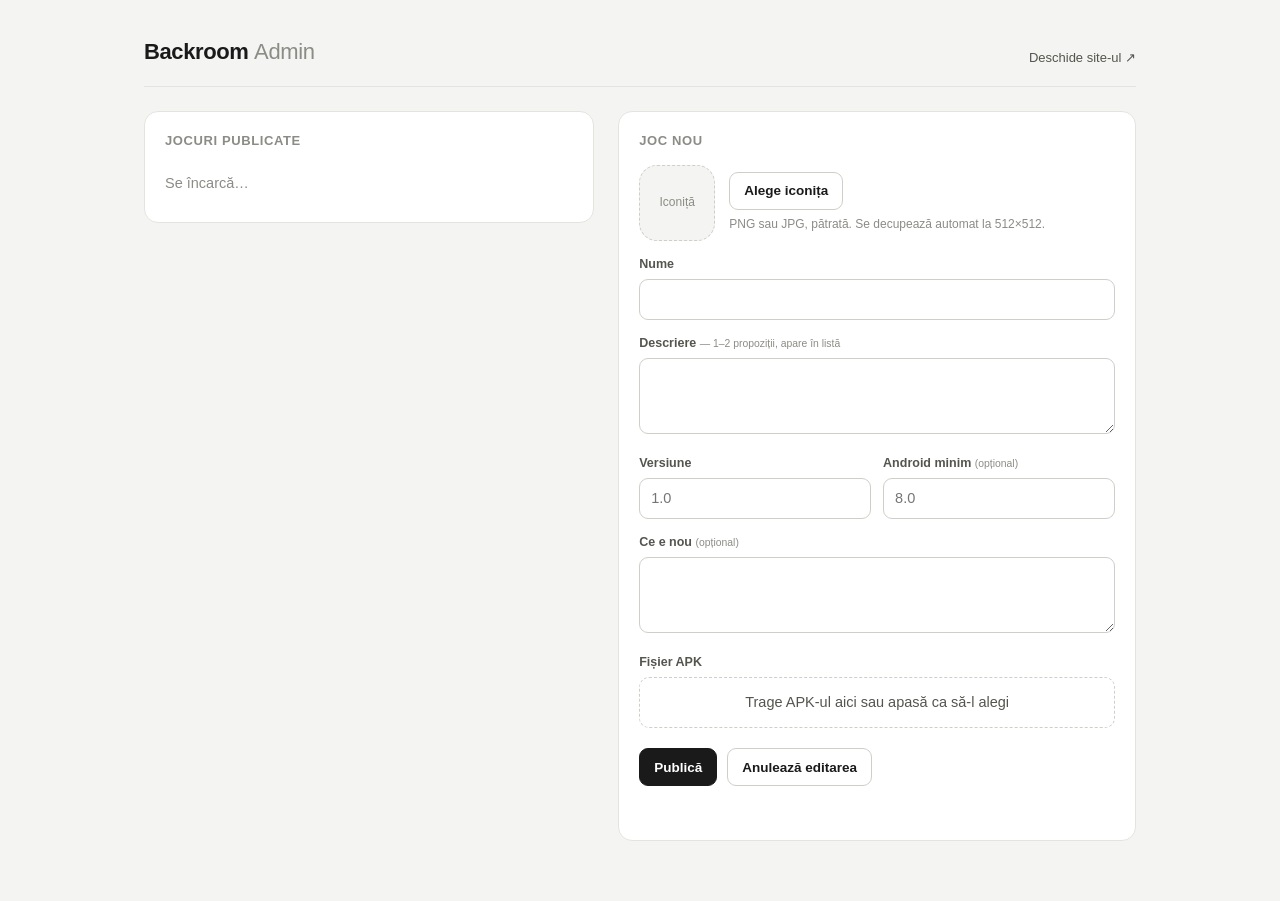
==== admin/admin.html @ 14b81a72 "Backroom: site + admin local Co-Authored-By: Claude Opus 5.5 <noreply@anthropic.com>" ====
<!doctype html>
<html lang="ro">
<head>
<meta charset="utf-8">
<meta name="viewport" content="width=device-width, initial-scale=1">
<title>Backroom Admin</title>
<style>
  :root { --bg:#f4f4f2; --card:#fff; --line:#e4e4df; --strong:#cfcfc8; --text:#1a1a1a; --soft:#55554f; --muted:#8c8c86; --danger:#b42318; --ok:#3d5a35; }
  * { box-sizing: border-box; }
  body { margin:0; background:var(--bg); color:var(--text); font:14.5px/1.45 -apple-system,BlinkMacSystemFont,"Segoe UI",Inter,Roboto,sans-serif; -webkit-font-smoothing:antialiased; }
  .wrap { max-width: 1040px; margin: 0 auto; padding: 36px 24px 60px; }
  header { display:flex; justify-content:space-between; align-items:flex-end; border-bottom:1px solid var(--line); padding-bottom:18px; margin-bottom:24px; }
  h1 { margin:0; font-size:22px; letter-spacing:-.4px; font-weight:650; }
  h1 span { color:var(--muted); font-weight:450; }
  header a { color:var(--soft); font-size:13px; }
  .cols { display:grid; grid-template-columns: 1fr 1.15fr; gap: 24px; align-items:start; }
  @media (max-width: 820px) { .cols { grid-template-columns: 1fr; } }
  .panel { background:var(--card); border:1px solid var(--line); border-radius:14px; padding:20px; }
  h2 { margin:0 0 14px; font-size:13px; text-transform:uppercase; letter-spacing:.6px; color:var(--muted); font-weight:600; }
  .row { display:flex; align-items:center; gap:12px; padding:10px 0; border-top:1px solid var(--line); }
  .row:first-of-type { border-top:none; }
  .row img { width:44px; height:44px; border-radius:11px; object-fit:cover; background:var(--line); flex:none; }
  .row .t { flex:1; min-width:0; }
  .row .n { font-weight:600; white-space:nowrap; overflow:hidden; text-overflow:ellipsis; }
  .row .m { color:var(--muted); font-size:12.5px; }
  .row.sel { background:#f7f7f4; margin:0 -20px; padding:10px 20px; }
  .empty { color:var(--muted); padding:8px 0; }
  label { display:block; font-size:12.5px; font-weight:600; color:var(--soft); margin:14px 0 6px; }
  label small { font-weight:400; color:var(--muted); }
  input[type=text], textarea { width:100%; font:inherit; padding:9px 11px; border:1px solid var(--strong); border-radius:9px; background:#fff; color:var(--text); }
  input[type=text]:focus, textarea:focus { outline:2px solid #1a1a1a22; border-color:var(--text); }
  textarea { min-height:76px; resize:vertical; }
  .two { display:grid; grid-template-columns:1fr 1fr; gap:12px; }
  .iconpick { display:flex; gap:14px; align-items:center; }
  .iconpick .prev { width:76px; height:76px; border-radius:18px; background:var(--bg); border:1px dashed var(--strong); display:flex; align-items:center; justify-content:center; color:var(--muted); font-size:12px; overflow:hidden; flex:none; }
  .iconpick .prev img { width:100%; height:100%; object-fit:cover; }
  .drop { border:1px dashed var(--strong); border-radius:10px; padding:14px; color:var(--soft); text-align:center; cursor:pointer; }
  .drop.has { border-style:solid; color:var(--text); text-align:left; }
  .drop.over { border-color:var(--text); background:#fafaf8; }
  .btn { display:inline-flex; align-items:center; justify-content:center; gap:6px; min-height:38px; padding:0 14px; border-radius:9px; border:1px solid var(--strong); background:#fff; color:var(--text); font:inherit; font-weight:600; font-size:13.5px; cursor:pointer; }
  .btn:hover { border-color:var(--text); }
  .btn.primary { background:#1a1a1a; border-color:#1a1a1a; color:#fff; }
  .btn.danger { color:var(--danger); }
  .btn.sm { min-height:30px; padding:0 10px; font-size:12.5px; }
  .btn:disabled { opacity:.5; cursor:default; }
  .actions { display:flex; gap:10px; margin-top:20px; align-items:center; }
  .status { margin-top:14px; font-size:13px; color:var(--soft); min-height:20px; }
  .status.err { color:var(--danger); }
  .status.ok { color:var(--ok); }
  .bar { height:4px; background:var(--line); border-radius:4px; overflow:hidden; margin-top:10px; display:none; }
  .bar i { display:block; height:100%; width:0; background:#1a1a1a; transition:width .2s; }
  .bar.ind i { width:30%; animation: slide 1.1s ease-in-out infinite; }
  @keyframes slide { from { transform:translateX(-100%); } to { transform:translateX(340%); } }
  input[type=file] { display:none; }
</style>
</head>
<body>
<div class="wrap">
  <header>
    <h1>Backroom <span>Admin</span></h1>
    <a id="site" target="_blank" rel="noopener">Deschide site-ul ↗</a>
  </header>

  <div class="cols">
    <section class="panel">
      <h2>Jocuri publicate</h2>
      <div id="games"><div class="empty">Se încarcă…</div></div>
    </section>

    <section class="panel">
      <h2 id="formTitle">Joc nou</h2>
      <form id="form" autocomplete="off">
        <div class="iconpick">
          <div class="prev" id="iconPrev">Iconiță</div>
          <div>
            <button type="button" class="btn" id="iconBtn">Alege iconița</button>
            <div style="color:var(--muted);font-size:12px;margin-top:6px">PNG sau JPG, pătrată. Se decupează automat la 512×512.</div>
          </div>
          <input type="file" id="iconFile" accept="image/png,image/jpeg,image/webp">
        </div>

        <label>Nume</label>
        <input type="text" id="name" maxlength="60" required>

        <label>Descriere <small>— 1–2 propoziții, apare în listă</small></label>
        <textarea id="description" maxlength="600"></textarea>

        <div class="two">
          <div><label>Versiune</label><input type="text" id="version" placeholder="1.0" maxlength="20" required></div>
          <div><label>Android minim <small>(opțional)</small></label><input type="text" id="minAndroid" placeholder="8.0" maxlength="10"></div>
        </div>

        <label>Ce e nou <small>(opțional)</small></label>
        <textarea id="changelog" maxlength="2000"></textarea>

        <label>Fișier APK <small id="apkHint"></small></label>
        <div class="drop" id="drop">Trage APK-ul aici sau apasă ca să-l alegi</div>
        <input type="file" id="apkFile" accept=".apk,application/vnd.android.package-archive">

        <div class="actions">
          <button type="submit" class="btn primary" id="submit">Publică</button>
          <button type="button" class="btn" id="cancel" hidden>Anulează editarea</button>
        </div>
        <div class="bar" id="bar"><i></i></div>
        <div class="status" id="status"></div>
      </form>
    </section>
  </div>
</div>

<script>
const $ = (id) => document.getElementById(id);
let games = [], editing = null, iconData = null, apk = null, working = false;

const mb = (b) => (b / 1048576).toFixed(1).replace(".", ",") + " MB";
const esc = (s) => String(s ?? "").replace(/[&<>"']/g, (c) => ({ "&":"&amp;","<":"&lt;",">":"&gt;",'"':"&quot;","'":"&#39;" })[c]);

function status(msg, kind = "") { const s = $("status"); s.textContent = msg; s.className = "status " + kind; }
function bar(mode, pct) {
  const b = $("bar"); b.style.display = mode ? "block" : "none";
  b.classList.toggle("ind", mode === "ind");
  b.firstElementChild.style.width = mode === "pct" ? pct + "%" : "";
}

async function load() {
  const r = await fetch("/api/games"); const d = await r.json();
  games = (d.games || []).sort((a, b) => (b.updated || "").localeCompare(a.updated || ""));
  $("site").href = d.site;
  render();
}

function render() {
  const el = $("games");
  if (!games.length) { el.innerHTML = '<div class="empty">Niciun joc încă. Adaugă primul din formular.</div>'; return; }
  el.innerHTML = games.map((g) => `
    <div class="row ${editing && editing.id === g.id ? "sel" : ""}">
      <img src="/${esc(g.icon)}" alt="">
      <div class="t"><div class="n">${esc(g.name)}</div><div class="m">v${esc(g.version)} · ${mb(g.size || 0)} · ${esc(g.updated)}</div></div>
      <button class="btn sm" data-edit="${esc(g.id)}">Editează</button>
      <button class="btn sm danger" data-del="${esc(g.id)}">Șterge</button>
    </div>`).join("");
}

$("games").addEventListener("click", async (e) => {
  const ed = e.target.dataset.edit, del = e.target.dataset.del;
  if (ed) startEdit(games.find((g) => g.id === ed));
  if (del && !working) {
    const g = games.find((x) => x.id === del);
    if (!e.target.dataset.confirm) { e.target.dataset.confirm = 1; e.target.textContent = "Sigur?"; return; }
    working = true; status(`Se șterge ${g.name}…`); bar("ind");
    const r = await fetch("/api/delete", { method: "POST", headers: { "Content-Type": "application/json" }, body: JSON.stringify({ id: del }) });
    const d = await r.json(); working = false; bar();
    if (!r.ok) return status(d.error, "err");
    if (editing && editing.id === del) resetForm();
    status(`${g.name} a fost șters. Site-ul se actualizează în ~1 minut.`, "ok");
    load();
  }
});

function startEdit(g) {
  editing = g; iconData = null; apk = null;
  $("formTitle").textContent = "Editează · " + g.name;
  $("name").value = g.name; $("description").value = g.description || ""; $("version").value = g.version;
  $("minAndroid").value = g.minAndroid || ""; $("changelog").value = g.changelog || "";
  $("iconPrev").innerHTML = `<img src="/${esc(g.icon)}">`;
  $("drop").textContent = "Păstrează APK-ul actual, sau trage aici o versiune nouă"; $("drop").className = "drop";
  $("apkHint").textContent = "(opțional la editare)";
  $("cancel").hidden = false; $("submit").textContent = "Salvează";
  status(""); render(); window.scrollTo({ top: 0, behavior: "smooth" });
}

function resetForm() {
  editing = null; iconData = null; apk = null; $("form").reset();
  $("formTitle").textContent = "Joc nou"; $("iconPrev").textContent = "Iconiță";
  $("drop").textContent = "Trage APK-ul aici sau apasă ca să-l alegi"; $("drop").className = "drop";
  $("apkHint").textContent = ""; $("cancel").hidden = true; $("submit").textContent = "Publică"; render();
}
$("cancel").onclick = () => { resetForm(); status(""); };

$("iconBtn").onclick = () => $("iconFile").click();
$("iconPrev").onclick = () => $("iconFile").click();
$("iconFile").onchange = (e) => {
  const f = e.target.files[0]; if (!f) return;
  const img = new Image();
  img.onload = () => {
    const c = document.createElement("canvas"); c.width = c.height = 512;
    const s = Math.min(img.width, img.height);
    c.getContext("2d").drawImage(img, (img.width - s) / 2, (img.height - s) / 2, s, s, 0, 0, 512, 512);
    iconData = c.toDataURL("image/png");
    $("iconPrev").innerHTML = `<img src="${iconData}">`;
    URL.revokeObjectURL(img.src);
  };
  img.src = URL.createObjectURL(f);
};

function setApk(f) {
  if (!f) return;
  if (!/\.apk$/i.test(f.name)) return status("Fișierul trebuie să fie .apk", "err");
  apk = f; $("drop").className = "drop has"; $("drop").textContent = `${f.name} · ${mb(f.size)}`; status("");
}
$("drop").onclick = () => $("apkFile").click();
$("apkFile").onchange = (e) => setApk(e.target.files[0]);
["dragover", "dragenter"].forEach((t) => $("drop").addEventListener(t, (e) => { e.preventDefault(); $("drop").classList.add("over"); }));
["dragleave", "drop"].forEach((t) => $("drop").addEventListener(t, () => $("drop").classList.remove("over")));
$("drop").addEventListener("drop", (e) => { e.preventDefault(); setApk(e.dataTransfer.files[0]); });

function uploadApk(file) {
  return new Promise((resolve, reject) => {
    const x = new XMLHttpRequest();
    x.open("POST", "/api/apk");
    x.upload.onprogress = (e) => e.lengthComputable && bar("pct", (e.loaded / e.total) * 100);
    x.onload = () => x.status === 200 ? resolve(JSON.parse(x.responseText).tmp) : reject(new Error("Copierea APK-ului a eșuat."));
    x.onerror = () => reject(new Error("Copierea APK-ului a eșuat."));
    x.send(file);
  });
}

$("form").onsubmit = async (e) => {
  e.preventDefault();
  if (working) return;
  if (!editing && !iconData) return status("Alege o iconiță.", "err");
  if (!editing && !apk) return status("Alege fișierul APK.", "err");
  working = true; $("submit").disabled = true;
  try {
    let apkTmp = null;
    if (apk) { status("Se pregătește APK-ul…"); apkTmp = await uploadApk(apk); }
    status(apk ? `Se urcă pe GitHub (${mb(apk.size)})… poate dura câteva minute.` : "Se salvează…");
    bar("ind");
    const r = await fetch("/api/publish", {
      method: "POST", headers: { "Content-Type": "application/json" },
      body: JSON.stringify({
        id: editing && editing.id, name: $("name").value, description: $("description").value,
        version: $("version").value, minAndroid: $("minAndroid").value, changelog: $("changelog").value,
        icon: iconData, apkTmp,
      }),
    });
    const d = await r.json();
    if (!r.ok) throw new Error(d.error);
    const name = d.name;
    resetForm();
    status(`${name} e publicat. Apare pe site în ~1 minut.`, "ok");
    load();
  } catch (err) { status(err.message, "err"); }
  finally { working = false; $("submit").disabled = false; bar(); }
};

load();
</script>
</body>
</html>
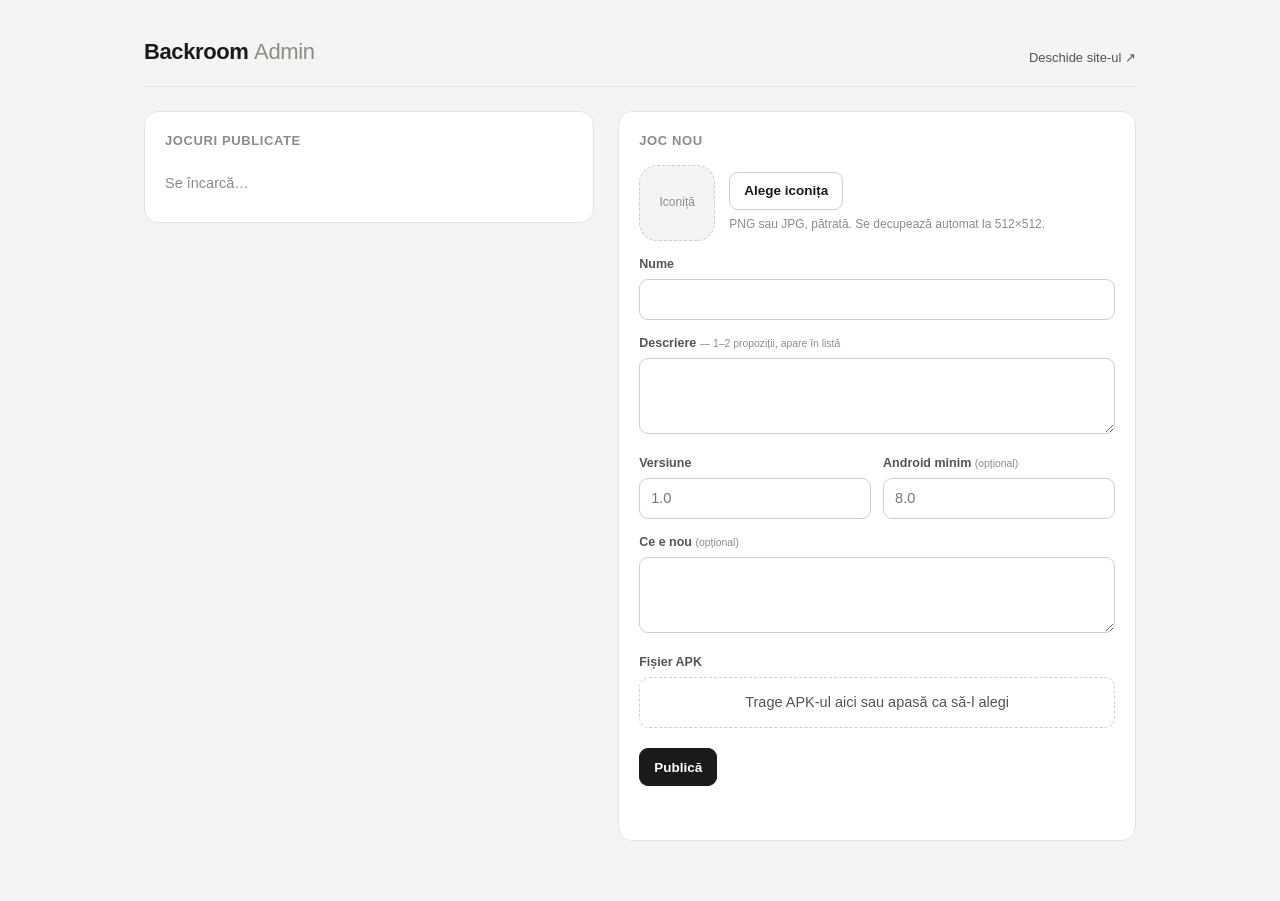
==== commit 8222b5c8: "Ascunde corect elementele [hidden] Co-Authored-By: Claude Opus 5.5 <noreply@anthropic.com>" ====
--- a/admin/admin.html
+++ b/admin/admin.html
@@ -7,6 +7,7 @@
 <style>
   :root { --bg:#f4f4f2; --card:#fff; --line:#e4e4df; --strong:#cfcfc8; --text:#1a1a1a; --soft:#55554f; --muted:#8c8c86; --danger:#b42318; --ok:#3d5a35; }
   * { box-sizing: border-box; }
+  [hidden] { display: none !important; }
   body { margin:0; background:var(--bg); color:var(--text); font:14.5px/1.45 -apple-system,BlinkMacSystemFont,"Segoe UI",Inter,Roboto,sans-serif; -webkit-font-smoothing:antialiased; }
   .wrap { max-width: 1040px; margin: 0 auto; padding: 36px 24px 60px; }
   header { display:flex; justify-content:space-between; align-items:flex-end; border-bottom:1px solid var(--line); padding-bottom:18px; margin-bottom:24px; }
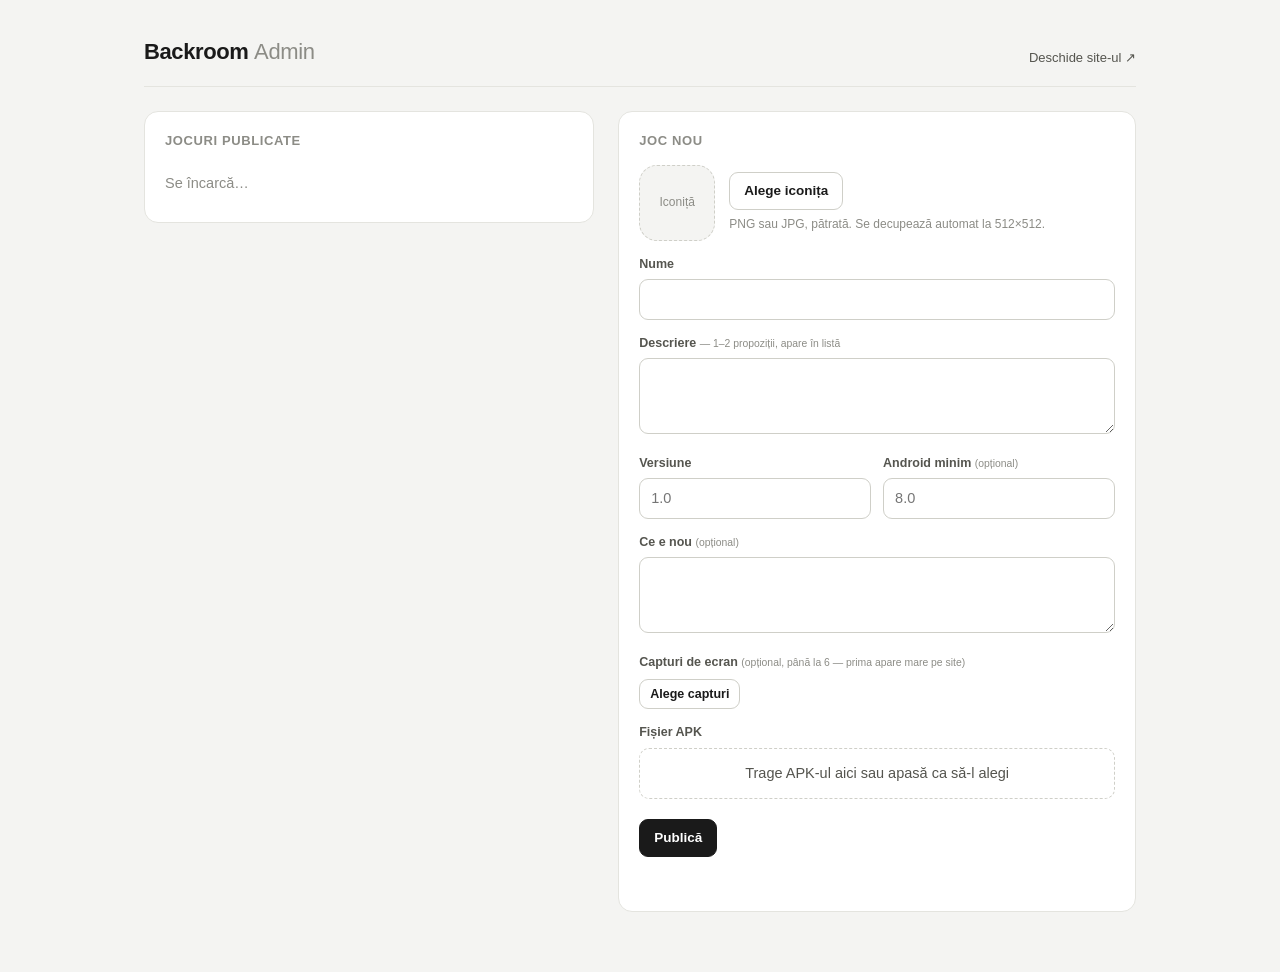
==== commit 6fe44b18: "Pagina mai bogată: joc evidențiat, statistici, podea neon, plajă, capturi de ecran Co-Authored-By: C" ====
--- a/admin/admin.html
+++ b/admin/admin.html
@@ -53,6 +53,9 @@
   .bar.ind i { width:30%; animation: slide 1.1s ease-in-out infinite; }
   @keyframes slide { from { transform:translateX(-100%); } to { transform:translateX(340%); } }
   input[type=file] { display:none; }
+  .shots { display:flex; gap:8px; overflow-x:auto; }
+  .shots img { height:120px; border-radius:8px; border:1px solid var(--line); flex:none; }
+  .shots:empty { display:none; }
 </style>
 </head>
 <body>
@@ -94,6 +97,14 @@
         <label>Ce e nou <small>(opțional)</small></label>
         <textarea id="changelog" maxlength="2000"></textarea>
 
+        <label>Capturi de ecran <small>(opțional, până la 6 — prima apare mare pe site)</small></label>
+        <div class="shots" id="shots"></div>
+        <div class="actions" style="margin-top:8px">
+          <button type="button" class="btn sm" id="shotsBtn">Alege capturi</button>
+          <button type="button" class="btn sm" id="shotsClear" hidden>Scoate capturile</button>
+        </div>
+        <input type="file" id="shotsFile" accept="image/png,image/jpeg,image/webp" multiple>
+
         <label>Fișier APK <small id="apkHint"></small></label>
         <div class="drop" id="drop">Trage APK-ul aici sau apasă ca să-l alegi</div>
         <input type="file" id="apkFile" accept=".apk,application/vnd.android.package-archive">
@@ -111,7 +122,7 @@
 
 <script>
 const $ = (id) => document.getElementById(id);
-let games = [], editing = null, iconData = null, apk = null, working = false;
+let games = [], editing = null, iconData = null, apk = null, working = false, shots = null;
 
 const mb = (b) => (b / 1048576).toFixed(1).replace(".", ",") + " MB";
 const esc = (s) => String(s ?? "").replace(/[&<>"']/g, (c) => ({ "&":"&amp;","<":"&lt;",">":"&gt;",'"':"&quot;","'":"&#39;" })[c]);
@@ -159,7 +170,8 @@
 });
 
 function startEdit(g) {
-  editing = g; iconData = null; apk = null;
+  editing = g; iconData = null; apk = null; shots = null;
+  renderShots((g.screenshots || []).map((u) => "/" + u));
   $("formTitle").textContent = "Editează · " + g.name;
   $("name").value = g.name; $("description").value = g.description || ""; $("version").value = g.version;
   $("minAndroid").value = g.minAndroid || ""; $("changelog").value = g.changelog || "";
@@ -171,7 +183,7 @@
 }
 
 function resetForm() {
-  editing = null; iconData = null; apk = null; $("form").reset();
+  editing = null; iconData = null; apk = null; shots = null; renderShots([]); $("form").reset();
   $("formTitle").textContent = "Joc nou"; $("iconPrev").textContent = "Iconiță";
   $("drop").textContent = "Trage APK-ul aici sau apasă ca să-l alegi"; $("drop").className = "drop";
   $("apkHint").textContent = ""; $("cancel").hidden = true; $("submit").textContent = "Publică"; render();
@@ -192,6 +204,27 @@
     URL.revokeObjectURL(img.src);
   };
   img.src = URL.createObjectURL(f);
+};
+
+function renderShots(urls) {
+  $("shots").innerHTML = urls.map((u) => `<img src="${esc(u)}">`).join("");
+  $("shotsClear").hidden = !urls.length;
+}
+const loadImg = (f) => new Promise((ok, bad) => { const i = new Image(); i.onload = () => ok(i); i.onerror = bad; i.src = URL.createObjectURL(f); });
+$("shotsBtn").onclick = () => $("shotsFile").click();
+$("shotsClear").onclick = () => { shots = []; renderShots([]); };
+$("shotsFile").onchange = async (e) => {
+  const files = [...e.target.files].slice(0, 6); if (!files.length) return;
+  const out = [];
+  for (const f of files) {
+    const img = await loadImg(f);
+    const k = Math.min(1, 1280 / Math.max(img.width, img.height));
+    const c = document.createElement("canvas"); c.width = Math.round(img.width * k); c.height = Math.round(img.height * k);
+    c.getContext("2d").drawImage(img, 0, 0, c.width, c.height);
+    out.push(c.toDataURL("image/jpeg", 0.85));
+    URL.revokeObjectURL(img.src);
+  }
+  shots = out; renderShots(out); e.target.value = "";
 };
 
 function setApk(f) {
@@ -232,7 +265,7 @@
       body: JSON.stringify({
         id: editing && editing.id, name: $("name").value, description: $("description").value,
         version: $("version").value, minAndroid: $("minAndroid").value, changelog: $("changelog").value,
-        icon: iconData, apkTmp,
+        icon: iconData, apkTmp, shots,
       }),
     });
     const d = await r.json();
